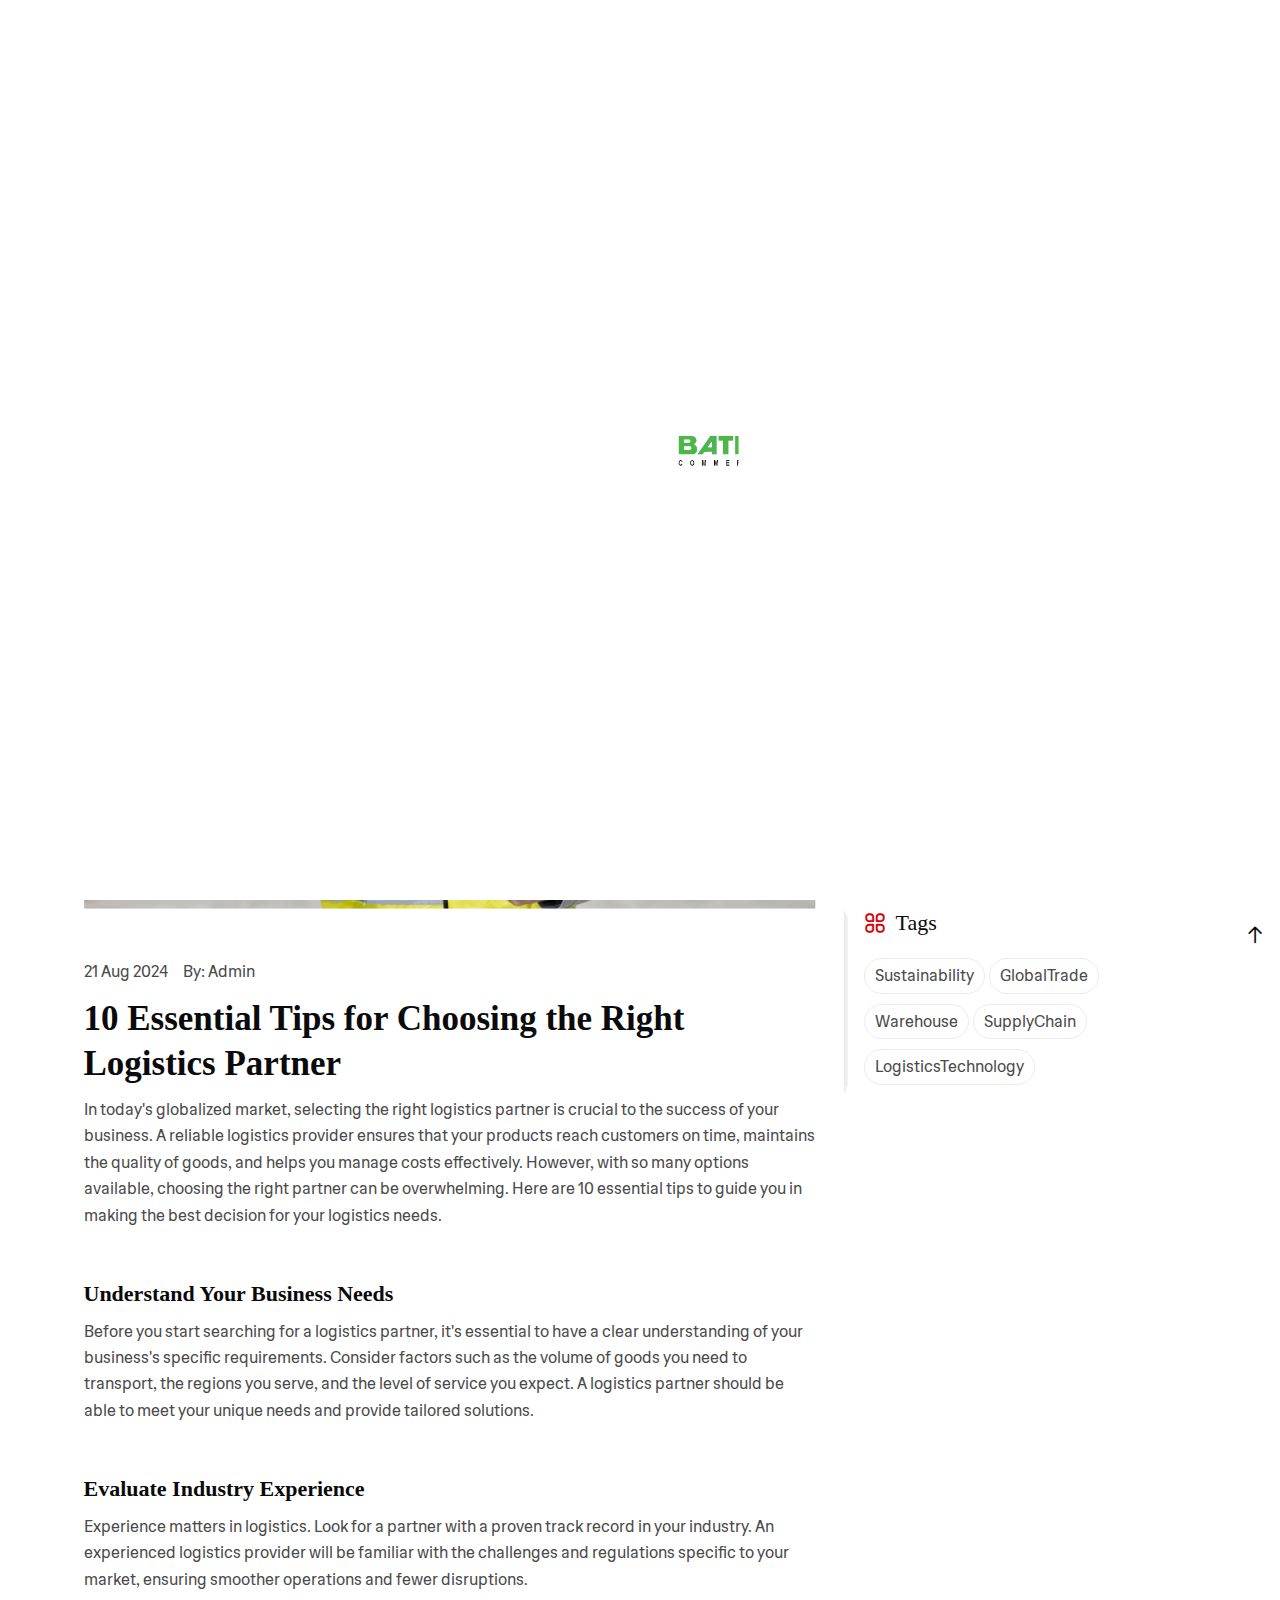
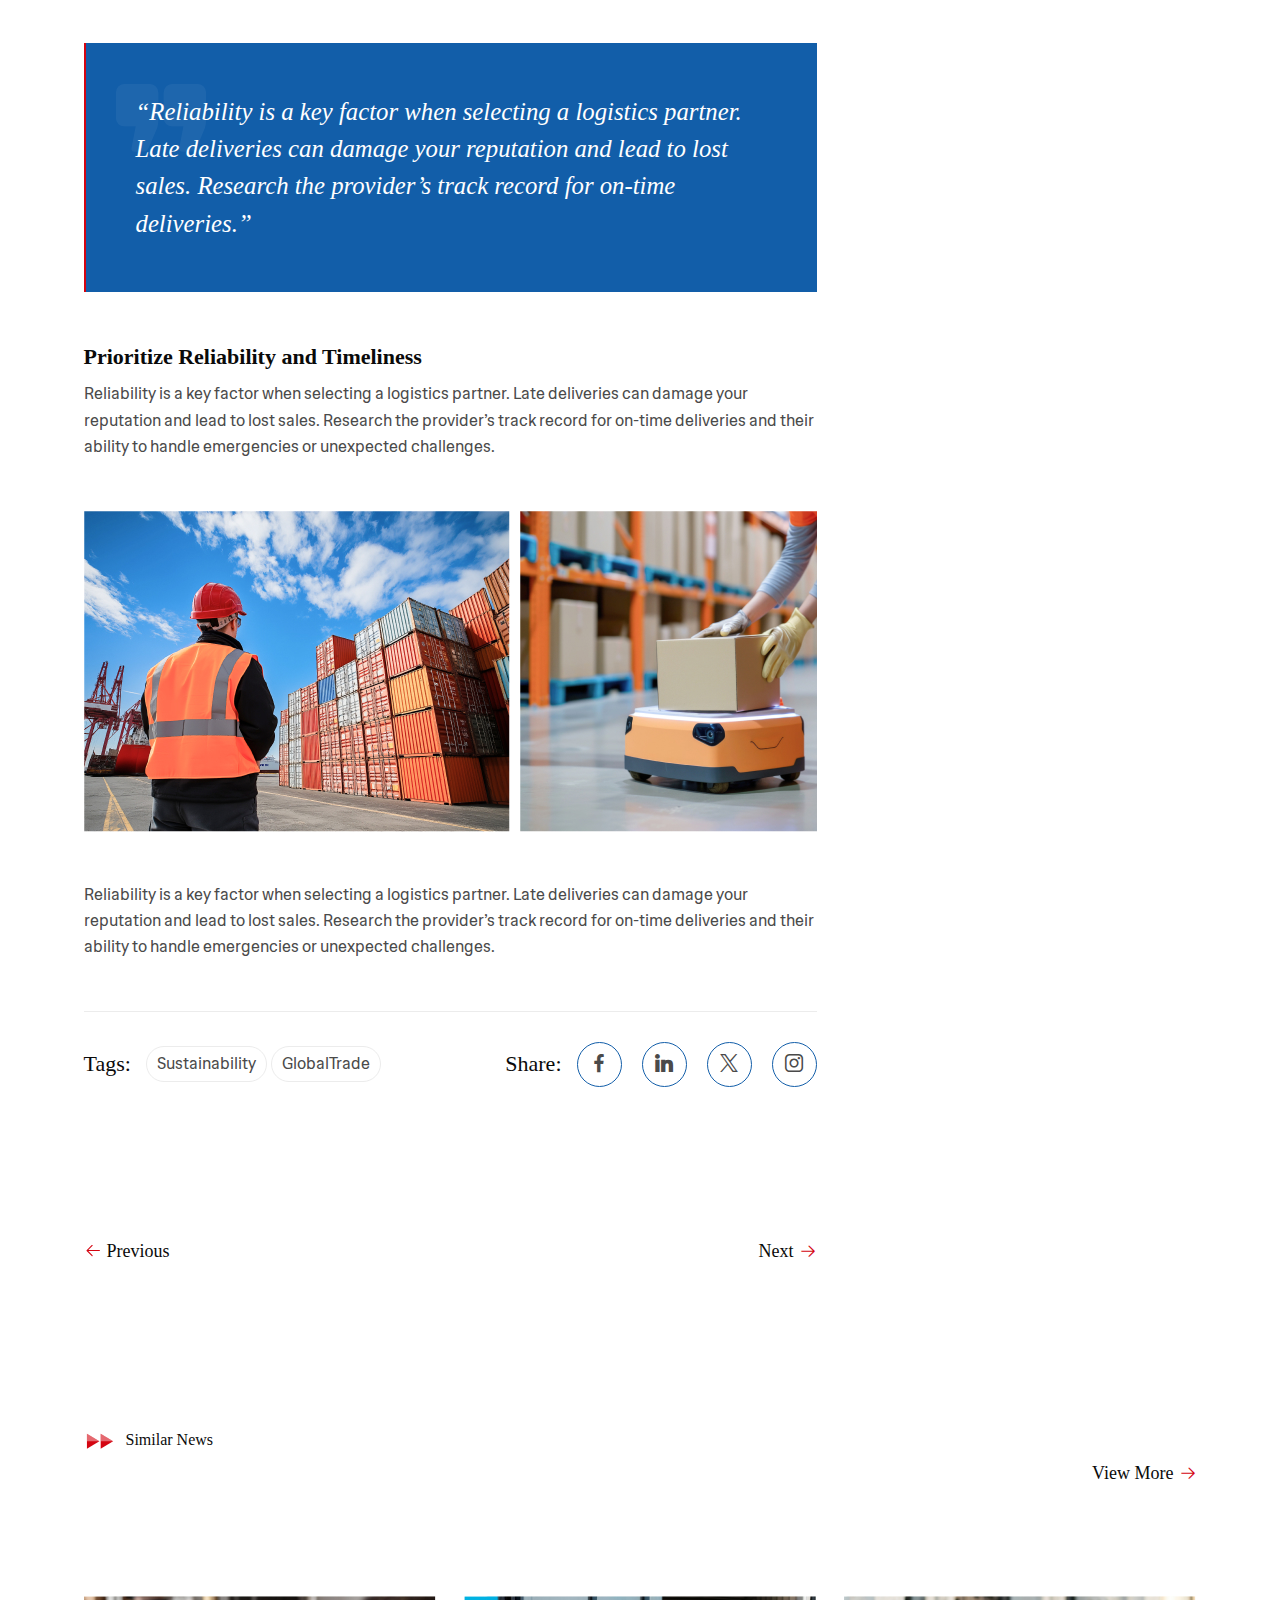
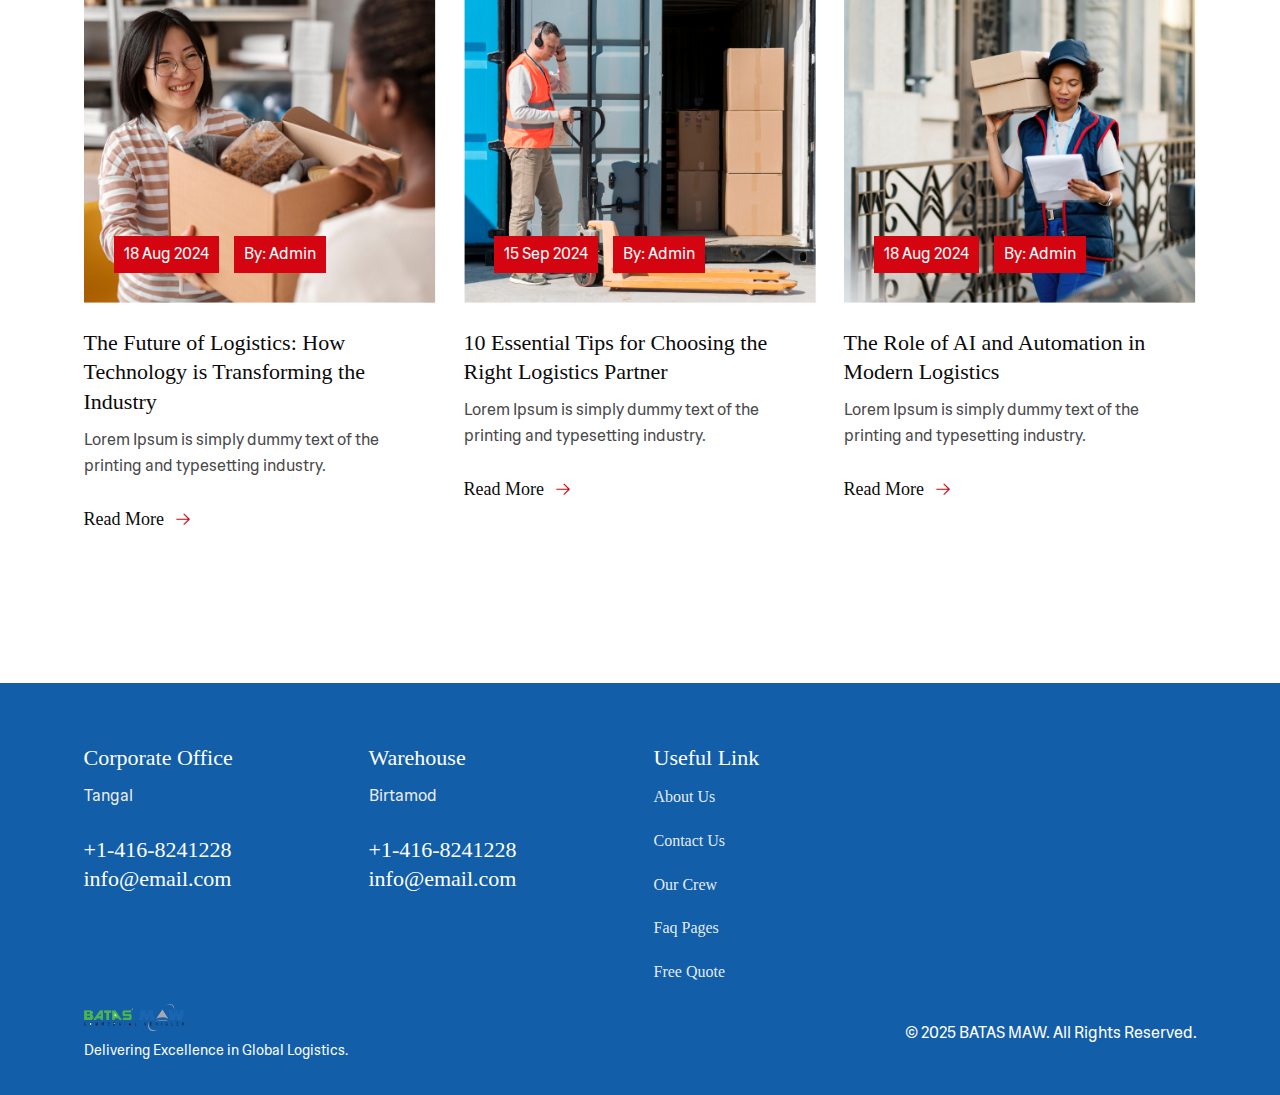
==== blog-details.html @ 403139d4 "layout" ====
<!DOCTYPE html>
<html class="no-js" lang="en">


<!-- Mirrored from logihub.vercel.app/blog-details.html by HTTrack Website Copier/3.x [XR&CO'2014], Wed, 29 Jan 2025 05:48:47 GMT -->
<!-- Added by HTTrack --><meta http-equiv="content-type" content="text/html;charset=utf-8" /><!-- /Added by HTTrack -->
<head>
  <!-- Meta Tags -->
  <meta charset="utf-8" />
  <meta http-equiv="x-ua-compatible" content="ie=edge" />
  <meta name="viewport" content="width=device-width, initial-scale=1" />
  <meta name="author" content="Thememarch" />
  <!-- Favicon Icon -->
  <link rel="icon" href="assets/img/favicon.svg" />
  <!-- Site Title -->
  <title>LogiHub - Logistic & Transportation</title>
  <link rel="stylesheet" href="assets/css/plugins/bootstrap.min.css" />
  <link rel="stylesheet" href="assets/css/plugins/swiper.min.css" />
  <link rel="stylesheet" type="text/css" href="assets/fonts/flaticon.css" />
  <link rel="stylesheet" href="assets/css/style.css" />
</head>

<body>
  <!-- Start Preloader -->
  <div id="logi-preloader">
    <div id="cs-logi-preloader" class="cs-logi-preloader">
      <div class="reveal-img-wrap">
        <div class="preloader-img-inner">
          <img src="assets/img/logo_batas.png" alt="LogiHub">
        </div>
      </div>
     </div>
  </div>
  <!-- End Preloader -->
 <!-- Start Header Section -->
 <header class="cs_site_header cs-header-with-bg cs_style1 cs_sticky_header">
  <!-- Header Topbar Start -->

  <!-- End Topbar -->

  <!-- Start Main Header Area -->
  <div class="cs_main_header">
    <div class="container-fluid">
      <div class="cs_main_header_in">
        <!-- Start Main Header Left Area -->
        <div class="cs_main_header_left">
          <div class="cs-logi-header-logo">
            <a class="cs_site_branding" href="index.html">
              <img src="assets/img/logo_batas.png" alt="Logo" />
            </a>
          </div>
        </div>
        <!-- End Main Header Left Area -->

        <!-- Start Main Header Middle Area -->
        <div class="cs-logi-header-middle">
          <div class="cs_nav cs_medium">
            <ul class="cs_nav_list">
              <li class="menu">
                <a href="index.html" class="cs-text_b_line"><span>Home</span></a>
              </li>
              <li class="menu">
                <a href="/product.html" class="cs-text_b_line"><span>Product</span></a>
              </li>
              <li>
                <a href="/blog-details.html" class="cs-text_b_line"><span>Page</span></a>
              </li>
            </ul>
          </div>
        </div>
        <!-- End Main Header Middle Area -->

        <!-- Start Main Header Right Area -->
        <div class="cs_main_header_right">
          <div class="cs-header-additional-item">
            <img height="80px" width="80px"  src="assets/img/eicher.png" alt="Logo" />
          </div>
        </div>
        <!-- End Main Header Right Area -->
      </div>
    </div>
  </div>
  <!-- End Main Header Area -->

  <!-- Header Email Phone -->

  <!-- Header Email Phone -->
</header>
<!-- End Header Section -->

<!-- Start Sidebar -->
<div class="cs_side_header">
  <button class="cs_close"></button>
  <div class="cs_side_header_overlay"></div>
  <div class="cs_side_header_in">
    <div class="cs-sidebar-about-brand">
      <a class="cs_site_branding" href="index.html">
        <img src="assets/img/logo_black_text.png" alt="Logo" />
      </a>
      <p>
        Contrary to popular belief, Lorem Ipsum is not simply random text.
      </p>
    </div>
    <div class="cs-sidebar-middle-area">
      <p>612-7 Roanoke Rd, Toronto, ON M3A 1E3, Canada</p>
      <div class="cs-sidebar-emai-phone">
        <a href="#" class="cs-text-style-h6">+1-416-8241228</a>
        <a href="#" class="cs-text-style-h6">info@email.com</a>
      </div>
      <div class="cs-common-icon-style cs-sidebar-social">
        <ul>
          <li>
            <a href="#">
              <i class="flaticon-facebook-app-symbol"></i>
            </a>
          </li>
          <li>
            <a href="#">
              <i class="flaticon-linkedin-big-logo"></i>
            </a>
          </li>
          <li>
            <a href="#">
              <i class="flaticon-twitter"></i>
            </a>
          </li>
          <li>
            <a href="#">
              <i class="flaticon-instagram"></i>
            </a>
          </li>
        </ul>
      </div>
    </div>
    <div class="cs-sidebar-bottom-area">
      <form class="cs-logi-newsletter">
        <input class="cs-newsletter-email" type="email" placeholder="Enter Your Email Address" required />
        <button class="cs-newsletter-btn svg-left-to-right-animation-wrap" type="submit">
          Subscribe
          <span class="svg-left-to-right-animation">
            <i class="flaticon-right-arrow"></i>
            <i class="flaticon-right-arrow"></i>
          </span>
        </button>
      </form>
    </div>
  </div>
</div>
<!-- End Sidebar -->
  <!-- Start Sidebar -->
  <div class="cs_side_header">
    <button class="cs_close"></button>
    <div class="cs_side_header_overlay"></div>
    <div class="cs_side_header_in">
      <div class="cs-sidebar-about-brand">
        <a class="cs_site_branding" href="index.html">
          <img src="assets/img/logo_black_text.png" alt="Logo" />
        </a>
        <p>
          Contrary to popular belief, Lorem Ipsum is not simply random text.
        </p>
      </div>
      <div class="cs-sidebar-middle-area">
        <p>612-7 Roanoke Rd, Toronto, ON M3A 1E3, Canada</p>
        <div class="cs-sidebar-emai-phone">
          <a href="#" class="cs-text-style-h6">+1-416-8241228</a>
          <a href="#" class="cs-text-style-h6">info@email.com</a>
        </div>
        <div class="cs-common-icon-style cs-sidebar-social">
          <ul>
            <li>
              <a href="#">
                <i class="flaticon-facebook-app-symbol"></i>
              </a>
            </li>
            <li>
              <a href="#">
                <i class="flaticon-linkedin-big-logo"></i>
              </a>
            </li>
            <li>
              <a href="#">
                <i class="flaticon-twitter"></i>
              </a>
            </li>
            <li>
              <a href="#">
                <i class="flaticon-instagram"></i>
              </a>
            </li>
          </ul>
        </div>
      </div>
      <div class="cs-sidebar-bottom-area">
        <form class="cs-logi-newsletter">
          <input class="cs-newsletter-email" type="email" placeholder="Enter Your Email Address" required />
          <button class="cs-newsletter-btn svg-left-to-right-animation-wrap" type="submit">
            Subscribe
            <span class="svg-left-to-right-animation">
              <i class="flaticon-right-arrow"></i>
              <i class="flaticon-right-arrow"></i>
            </span>
          </button>
        </form>
      </div>
    </div>
  </div>
  <!-- End Sidebar -->

  <!-- Start Common BreadCrumb -->
  <section>
    <div class="cs-braidcrumb-wrap img-scroll-object-zoom" data-src="assets/img/logi-breadcrumb-main1.jpg"
    style="height: 300px; margin-top: 0%;">
      <div class="container">
        <div class="row cs_center">
          <div class="cs-bread-page-title-area">
            <div class="cs-page-title-in">
              <div class="cs-bread-cap">
                <svg width="33" height="19" viewBox="0 0 33 19" fill="none" xmlns="http://www.w3.org/2000/svg">
                  <g clip-path="url(#clip0_4589_11874)">
                    <path d="M0.931641 18.682L15.7481 9.72777L0.931641 0.773499V18.682Z" fill="#D40511" />
                    <path opacity="0.4" d="M0.931641 9.72777H15.7481L0.931641 0.773499V9.72777Z" fill="white" />
                    <path d="M17.25 18.6821L32.0664 9.72783L17.25 0.77356V18.6821Z" fill="#D40511" />
                    <path opacity="0.4" d="M17.25 9.72783H32.0664L17.25 0.77356V9.72783Z" fill="white" />
                  </g>
                  <defs>
                    <clipPath id="clip0_4589_11874">
                      <rect width="31.1351" height="18" fill="white" transform="translate(0.931641 0.727783)" />
                    </clipPath>
                  </defs>
                </svg>
                <span>Blog Details</span>
              </div>
              <div class="cs-page-title">
                <h2 class="cs_white_color">Blog Single Page</h2>
              </div>
            </div>
          </div>
          <div class="breadcrumb">
            <ul class="cs_mp0">
              <li>
                <a href="index.html" class="cs-text_b_line"><span>Home</span></a>
              </li>
              <li>.</li>
              <li>Blog Single</li>
            </ul>
          </div>
        </div>
      </div>
    </div>
  </section>
  <!-- End Common BreadCrumb -->

  <div class="cs-section-height"></div>
  <!-- Section to Section Gap -->

  <!-- Start Blog -->
  <section>
    <div class="cs-blog-single-page cs-page-single-wrap">
      <div class="cs-blog-single-page-in cs-page-single-wrap-in">
        <!-- Content Area -->
        <div class="container">
          <div id="StickySection" class="row for-bs">
            <div class="col-lg-8 row">
              <div id="scrollElements">
                <div class="cs-page-single-content-wrap">
                  <div class="cs-page-content-in">
                    <img src="assets/img/blog/blog-single-main-img.jpg" alt="LogiHub" />

                    <div class="cs-single-content-gap"></div>

                    <div class="cs-single-blog-info">
                      <p>21 Aug 2024</p>
                      <p>By: Admin</p>
                    </div>

                    <h4>
                      10 Essential Tips for Choosing the Right Logistics
                      Partner
                    </h4>
                    <p>
                      In today's globalized market, selecting the right
                      logistics partner is crucial to the success of your
                      business. A reliable logistics provider ensures that
                      your products reach customers on time, maintains the
                      quality of goods, and helps you manage costs
                      effectively. However, with so many options available,
                      choosing the right partner can be overwhelming. Here are
                      10 essential tips to guide you in making the best
                      decision for your logistics needs.
                    </p>
                    <div class="cs-single-content-gap"></div>

                    <h6>Understand Your Business Needs</h6>
                    <p>
                      Before you start searching for a logistics partner, it's
                      essential to have a clear understanding of your
                      business's specific requirements. Consider factors such
                      as the volume of goods you need to transport, the
                      regions you serve, and the level of service you expect.
                      A logistics partner should be able to meet your unique
                      needs and provide tailored solutions.
                    </p>
                    <div class="cs-single-content-gap"></div>
                    <h6>Evaluate Industry Experience</h6>
                    <p>
                      Experience matters in logistics. Look for a partner with
                      a proven track record in your industry. An experienced
                      logistics provider will be familiar with the challenges
                      and regulations specific to your market, ensuring
                      smoother operations and fewer disruptions.
                    </p>
                    <div class="cs-single-content-gap"></div>

                    <div class="cs-quote-card-wrap cs-quote-dark">
                      <div class="cs-quote-in">
                        <i class="flaticon-quotation"></i>
                        <div class="cs-quote-text">
                          <p>
                            “Reliability is a key factor when selecting a
                            logistics partner. Late deliveries can damage your
                            reputation and lead to lost sales. Research the
                            provider’s track record for on-time deliveries.”
                          </p>
                        </div>
                      </div>
                    </div>

                    <div class="cs-single-content-gap"></div>

                    <h6>Prioritize Reliability and Timeliness</h6>
                    <p>
                      Reliability is a key factor when selecting a logistics
                      partner. Late deliveries can damage your reputation and
                      lead to lost sales. Research the provider’s track record
                      for on-time deliveries and their ability to handle
                      emergencies or unexpected challenges.
                    </p>

                    <div class="cs-single-content-gap"></div>

                    <div class="cs-single-page-couple-img">
                      <img src="assets/img/blog/blog-details-img.jpg" alt="LogiHub" />
                      <img src="assets/img/blog/blog-details-img2.jpg" alt="LogiHub" />
                    </div>

                    <div class="cs-single-content-gap"></div>
                    <p>
                      Reliability is a key factor when selecting a logistics
                      partner. Late deliveries can damage your reputation and
                      lead to lost sales. Research the provider’s track record
                      for on-time deliveries and their ability to handle
                      emergencies or unexpected challenges.
                    </p>

                    <div class="cs-single-content-gap"></div>

                    <div class="cs-border-blog-single"></div>

                    <div class="cs-blog-tag-social">
                      <div class="cs-blog-tag-single">
                        <span class="cs-text-style-h6 cs-color-black">Tags:</span>
                        <div class="cs-tag-items-wrap">
                          <ul>
                            <li><a href="#">Sustainability</a></li>
                            <li><a href="#">GlobalTrade</a></li>
                          </ul>
                        </div>
                      </div>

                      <div class="cs-social-common cs-blog-share">
                        <span class="cs-text-style-h6 cs-color-black">Share:</span>
                        <ul>
                          <li>
                            <a href="#">
                              <i class="flaticon-facebook-app-symbol"></i>
                            </a>
                          </li>
                          <li>
                            <a href="#">
                              <i class="flaticon-linkedin-big-logo"></i>
                            </a>
                          </li>
                          <li>
                            <a href="#">
                              <i class="flaticon-twitter"></i>
                            </a>
                          </li>
                          <li>
                            <a href="#">
                              <i class="flaticon-instagram"></i>
                            </a>
                          </li>
                        </ul>
                      </div>
                    </div>

                    <div class="cs-section-height-half"></div>

                    

                    <div class="cs-section-height-half"></div>
                    <div class="cs-couple-btn-wrap">
                      <a href="#" class="cs-text_b_line arrow-rotate-left"><i
                          class="flaticon-right-arrow"></i><span>Previous</span>
                      </a>
                      <a href="#" class="cs-text_b_line"><span>Next</span>
                        <i class="flaticon-right-arrow"></i>
                      </a>
                    </div>
                  </div>
                </div>
              </div>
            </div>

            <div class="col-lg-4">
              <div id="StickyElements">
                <div class="cs-single-widget-wrap">
                  <div class="cs-widget-in">
                    <div class="cs-widget-item">
                      <div class="cs-search-widget">
                        <div class="cs-search-content">
                          <input type="text" placeholder="Search here..." />
                          <div class="cs-icon-search">
                            <i class="flaticon-magnifying-glass"></i>
                          </div>
                        </div>
                      </div>
                    </div>
                    <div class="cs-widget-item cs-widget-leftborder">
                      <div class="cs-single-link">
                        <div class="cs-widget-title">
                          <i class="flaticon-menu"></i>
                          <h6>Category</h6>
                        </div>
                        <div class="cs-link-list">
                          <ul>
                            <li class="cs-text_b_line"><a href="#"><span>Supply Chain Management</span></a></li>
                            <li class="cs-text_b_line"><a href="#"><span>Transportation and Shipping</span></a></li>
                            <li class="cs-text_b_line"><a href="#"><span>Technology in Logistics</span></a></li>
                            <li class="cs-text_b_line"><a href="#"><span>Logistics Solutions</span></a></li>
                            <li class="cs-text_b_line"><a href="#"><span>Warehousing and Distribution</span></a></li>
                            <li class="cs-text_b_line"><a href="#"><span>Regulations and Compliance</span></a></li>
                          </ul>
                        </div>
                      </div>
                    </div>
                    <div class="cs-widget-item cs-widget-leftborder">
                      <div class="cs-blog-tag">
                        <div class="cs-widget-title">
                          <i class="flaticon-menu"></i>
                          <h6>Tags</h6>
                        </div>
                        <div class="cs-tag-items-wrap">
                          <ul>
                            <li><a href="#">Sustainability</a></li>
                            <li><a href="#">GlobalTrade</a></li>
                            <li><a href="#">Warehouse</a></li>
                            <li><a href="#">SupplyChain</a></li>
                            <li><a href="#">LogisticsTechnology</a></li>
                          </ul>
                        </div>
                      </div>
                    </div>
                  </div>
                </div>
              </div>
            </div>
          </div>
        </div>
        <!-- End Content Area -->
      </div>
    </div>
  </section>
  <!-- End Blog Details-->

  <div class="cs-section-height"></div>
  <!-- Section to Section Gap -->

  <!-- Start Blog Similar -->
  <section>
    <div class="cs-blog-section-wrapper blog-style-1">
      <div class="cs-blog-content-container">
        <!-- Title Area -->
        <div class="container">
          <div class="cs-section-title-left-right sec-title-style-1">
            <div class="cs-title-left-area">
              <div class="cs-sec-caption">
                <div class="cs-cap-icon">
                  <svg width="32" height="19" viewBox="0 0 32 19" fill="none" xmlns="http://www.w3.org/2000/svg">
                    <g clip-path="url(#clip0_4589_150)">
                      <path d="M0.467773 18.6986L15.2842 9.74431L0.467773 0.790039V18.6986Z" fill="#D40511" />
                      <path opacity="0.4" d="M0.467773 9.74431H15.2842L0.467773 0.790039V9.74431Z" fill="white" />
                      <path d="M16.7865 18.6986L31.6029 9.74431L16.7865 0.790039V18.6986Z" fill="#D40511" />
                      <path opacity="0.4" d="M16.7865 9.74431H31.6029L16.7865 0.790039V9.74431Z" fill="white" />
                    </g>
                    <defs>
                      <clipPath>
                        <rect width="31.1351" height="18" fill="white" transform="translate(0.467773 0.744141)" />
                      </clipPath>
                    </defs>
                  </svg>
                </div>
                <div class="cs-cap-text">
                  <p>Similar News</p>
                </div>
              </div>
              <div class="cs-sec-title">
                <h2 class="logi-splite">Similar News May Help You</h2>
              </div>
            </div>
            <div class="cs-title-right-area">
              <div class="cs-blog-btn">
                <a href="blog.html" class="cs-text_b_line"><span>View More</span>
                  <i class="flaticon-right-arrow"></i>
                </a>
              </div>
            </div>
          </div>
        </div>
        <!-- End Title Area -->

        <div class="cs-sec-title-height"></div>

        <!-- Content Area -->
        <div class="container">
          <div class="row cs-blog-items-container similar-post">
            <div class="col-lg-4 col-md-6">
              <div class="cs-blog-item">
                <div class="cs-blog-img-area">
                  <div class="cs-blog-img no-clip-img">
                    <div class="cs-img-anim-wrap">
                      <div class="cs-img-anim-img">
                        <a href="blog-details-nosidebar.html" class="cs-img-anim-img-in">
                          <img src="assets/img/blog/blog-img-square1.jpg" alt="blog" />
                          <img src="assets/img/blog/blog-img-square1.jpg" alt="blog" />
                        </a>
                      </div>
                    </div>
                  </div>
                  <div class="cs-blog-meta">
                    <div class="cs-blog-date">
                      <p>18 Aug 2024</p>
                    </div>
                    <div class="cs-blog-author-meta">
                      <p>By: Admin</p>
                    </div>
                  </div>
                </div>
                <div class="cs-blog-content">
                  <div class="cs-blog-title">
                    <a href="blog-details-nosidebar.html">
                      <h6>
                        The Future of Logistics: How Technology is
                        Transforming the Industry
                      </h6>
                    </a>
                  </div>
                  <div class="cs-blog-excerpt-text">
                    <p>
                      Lorem Ipsum is simply dummy text of the printing and
                      typesetting industry.
                    </p>
                  </div>
                  <div class="cs-blog-btn">
                    <a href="blog-details-nosidebar.html" class="cs-text_b_line"><span>Read More</span>
                      <i class="flaticon-right-arrow"></i>
                    </a>
                  </div>
                </div>
              </div>
            </div>
            <div class="col-lg-4 col-md-6">
              <div class="cs-blog-item">
                <div class="cs-blog-img-area">
                  <div class="cs-blog-img no-clip-img">
                    <div class="cs-img-anim-wrap">
                      <div class="cs-img-anim-img">
                        <a href="blog-details-nosidebar.html" class="cs-img-anim-img-in">
                          <img src="assets/img/blog/blog-img-square2.jpg" alt="blog" />
                          <img src="assets/img/blog/blog-img-square2.jpg" alt="blog" />
                        </a>
                      </div>
                    </div>
                  </div>
                  <div class="cs-blog-meta">
                    <div class="cs-blog-date">
                      <p>15 Sep 2024</p>
                    </div>
                    <div class="cs-blog-author-meta">
                      <p>By: Admin</p>
                    </div>
                  </div>
                </div>
                <div class="cs-blog-content">
                  <div class="cs-blog-title">
                    <a href="blog-details-nosidebar.html">
                      <h6>
                        10 Essential Tips for Choosing the Right Logistics
                        Partner
                      </h6>
                    </a>
                  </div>
                  <div class="cs-blog-excerpt-text">
                    <p>
                      Lorem Ipsum is simply dummy text of the printing and
                      typesetting industry.
                    </p>
                  </div>
                  <div class="cs-blog-btn">
                    <a href="blog-details-nosidebar.html" class="cs-text_b_line"><span>Read More</span>
                      <i class="flaticon-right-arrow"></i>
                    </a>
                  </div>
                </div>
              </div>
            </div>
            <div class="col-lg-4 col-md-6">
              <div class="cs-blog-item">
                <div class="cs-blog-img-area">
                  <div class="cs-blog-img no-clip-img">
                    <div class="cs-img-anim-wrap">
                      <div class="cs-img-anim-img">
                        <a href="blog-details-nosidebar.html" class="cs-img-anim-img-in">
                          <img src="assets/img/blog/blog-img-square3.jpg" alt="blog" />
                          <img src="assets/img/blog/blog-img-square3.jpg" alt="blog" />
                        </a>
                      </div>
                    </div>
                  </div>
                  <div class="cs-blog-meta">
                    <div class="cs-blog-date">
                      <p>18 Aug 2024</p>
                    </div>
                    <div class="cs-blog-author-meta">
                      <p>By: Admin</p>
                    </div>
                  </div>
                </div>
                <div class="cs-blog-content">
                  <div class="cs-blog-title">
                    <a href="blog-details-nosidebar.html">
                      <h6>
                        The Role of AI and Automation in Modern Logistics
                      </h6>
                    </a>
                  </div>
                  <div class="cs-blog-excerpt-text">
                    <p>
                      Lorem Ipsum is simply dummy text of the printing and
                      typesetting industry.
                    </p>
                  </div>
                  <div class="cs-blog-btn">
                    <a href="blog-details-nosidebar.html" class="cs-text_b_line"><span>Read More</span>
                      <i class="flaticon-right-arrow"></i>
                    </a>
                  </div>
                </div>
              </div>
            </div>
          </div>
        </div>
        <!-- End Content Area -->
      </div>
    </div>
  </section>
  <!-- Start Blog Similar -->

  <div class="cs-section-height"></div>
  <!-- Section to Section Gap -->

  <!-- Start Footer -->
  <footer>
    <div class="cs-logi-footer-container">
      <div class="cs-logi-footer-content">
        <div class="container">
          <div class="row">
            <div class="col-lg-3 col-md-6">
              <div class="cs-logi-cor-office cs-footer-widget">
                <div class="cs-footer-widget-title">
                  <h6>Corporate Office</h6>
                </div>
                <p class="cs-max-width-200">
                  Tangal
                </p>
                <div class="cs-logi-emai-phone">
                  <a href="#" class="cs-text-style-h6">+1-416-8241228</a>
                  <a href="#" class="cs-text-style-h6">info@email.com</a>
                </div>
              </div>
            </div>
            <div class="col-lg-3 col-md-6">
              <div class="cs-logi-cor-office cs-footer-widget">
                <div class="cs-footer-widget-title">
                  <h6>Warehouse </h6>
                </div>
                <p class="cs-max-width-200">
                  Birtamod
                </p>
                <div class="cs-logi-emai-phone">
                  <a href="#" class="cs-text-style-h6">+1-416-8241228</a>
                  <a href="#" class="cs-text-style-h6">info@email.com</a>
                </div>
              </div>
            </div>
            <div class="col-lg-2 col-md-5">
              <div class="cs-footer-widget">
                <div class="cs-footer-widget-title">
                  <h6>Useful Link</h6>
                </div>
                <div class="cs-logi-footer-useful-link">
                  <ul>
                    <li><a href="about.html" class="cs-text_b_line"><span>About Us</span></a></li>
                    <li><a href="contact.html" class="cs-text_b_line"><span>Contact Us</span></a></li>
                    <li><a href="team.html" class="cs-text_b_line"><span>Our Crew</span></a></li>
                    <li> <a href="faq.html" class="cs-text_b_line"><span>Faq Pages</span></a></li>
                    <li><a href="contact.html" class="cs-text_b_line"><span>Free Quote</span></a></li>
                  </ul>
                </div>
              </div>
            </div>
            
          </div>
        </div>
      </div>
      <div class="container">
        <div class="cs-logi-copy-area">
          <div class="cs-footer-copy-branding">
            <div class="cs-footer-copy-branding">
              <a href="index.html">
                <img height="100" width="100" src="assets/img/logo_batas.png" alt="LogiHub" />
              </a>
              <span>Delivering Excellence in Global Logistics.</span>
            </div>
          </div>
          <div class="cs-footer-copy-text">
            <p>© 2025 <a href="#">BATAS MAW.</a> All Rights Reserved.</p>
          </div>
        </div>
      </div>
     
    </div>
  </footer>
  <!-- End Footer -->

  <!-- Start Scrollup -->
  <span class="cs_scrollup">
    <i class="flaticon-top"></i>
  </span>
  <!-- End Scrollup -->

  <!-- Script -->
  <script src="assets/js/plugins/jquery-3.7.0.min.js"></script>
  <script src="assets/js/plugins/swiper.min.js"></script>
  <script src="assets/js/plugins/SplitText.min.js"></script>
  <script src="assets/js/plugins/ScrollToPlugin.min.js"></script>
  <script src="assets/js/plugins/ScrollTrigger.min.js"></script>
  <script src="assets/js/plugins/gsap.min.js"></script>
  <script src="assets/js/main.js"></script>
</body>


<!-- Mirrored from logihub.vercel.app/blog-details.html by HTTrack Website Copier/3.x [XR&CO'2014], Wed, 29 Jan 2025 05:48:52 GMT -->
</html>
---- assets/fonts/flaticon.css ----
@font-face {
  font-family: "flaticon";
  src: url("flaticone3ae.woff2?7d4da66f210334deefae0e09eaa93c38") format("woff2"), url("flaticone3ae.woff?7d4da66f210334deefae0e09eaa93c38") format("woff"), url("flaticone3ae.eot?7d4da66f210334deefae0e09eaa93c38#iefix") format("embedded-opentype"), url("flaticone3ae.ttf?7d4da66f210334deefae0e09eaa93c38") format("truetype"), url("flaticone3ae.svg?7d4da66f210334deefae0e09eaa93c38#flaticon") format("svg");
}
i[class^=flaticon-]:before, i[class*=" flaticon-"]:before {
  font-family: flaticon !important;
  font-style: normal;
  font-weight: normal !important;
  font-variant: normal;
  text-transform: none;
  line-height: 1;
  -webkit-font-smoothing: antialiased;
  -moz-osx-font-smoothing: grayscale;
}

.flaticon-viber:before {
  content: "\f101";
}

.flaticon-airplane:before {
  content: "\f102";
}

.flaticon-road-freight:before {
  content: "\f103";
}

.flaticon-ocean-freight:before {
  content: "\f104";
}

.flaticon-verified:before {
  content: "\f105";
}

.flaticon-supply-chain:before {
  content: "\f106";
}

.flaticon-right-arrow:before {
  content: "\f107";
}

.flaticon-shipping:before {
  content: "\f108";
}

.flaticon-magnifying-glass:before {
  content: "\f109";
}

.flaticon-down-arrow:before {
  content: "\f10a";
}

.flaticon-facebook-app-symbol:before {
  content: "\f10b";
}

.flaticon-twitter:before {
  content: "\f10c";
}

.flaticon-linkedin-big-logo:before {
  content: "\f10d";
}

.flaticon-instagram:before {
  content: "\f10e";
}

.flaticon-left-chevron:before {
  content: "\f10f";
}

.flaticon-left-arrow:before {
  content: "\f110";
}

.flaticon-right-chevron:before {
  content: "\f111";
}

.flaticon-up-right-arrow:before {
  content: "\f112";
}

.flaticon-arrow:before {
  content: "\f113";
}

.flaticon-cruise:before {
  content: "\f114";
}

.flaticon-cargo-ship:before {
  content: "\f115";
}

.flaticon-top:before {
  content: "\f116";
}

.flaticon-logistics:before {
  content: "\f117";
}

.flaticon-menu:before {
  content: "\f118";
}

.flaticon-quotation:before {
  content: "\f119";
}

.flaticon-cloud-download:before {
  content: "\f11a";
}/*# sourceMappingURL=flaticon.css.map */
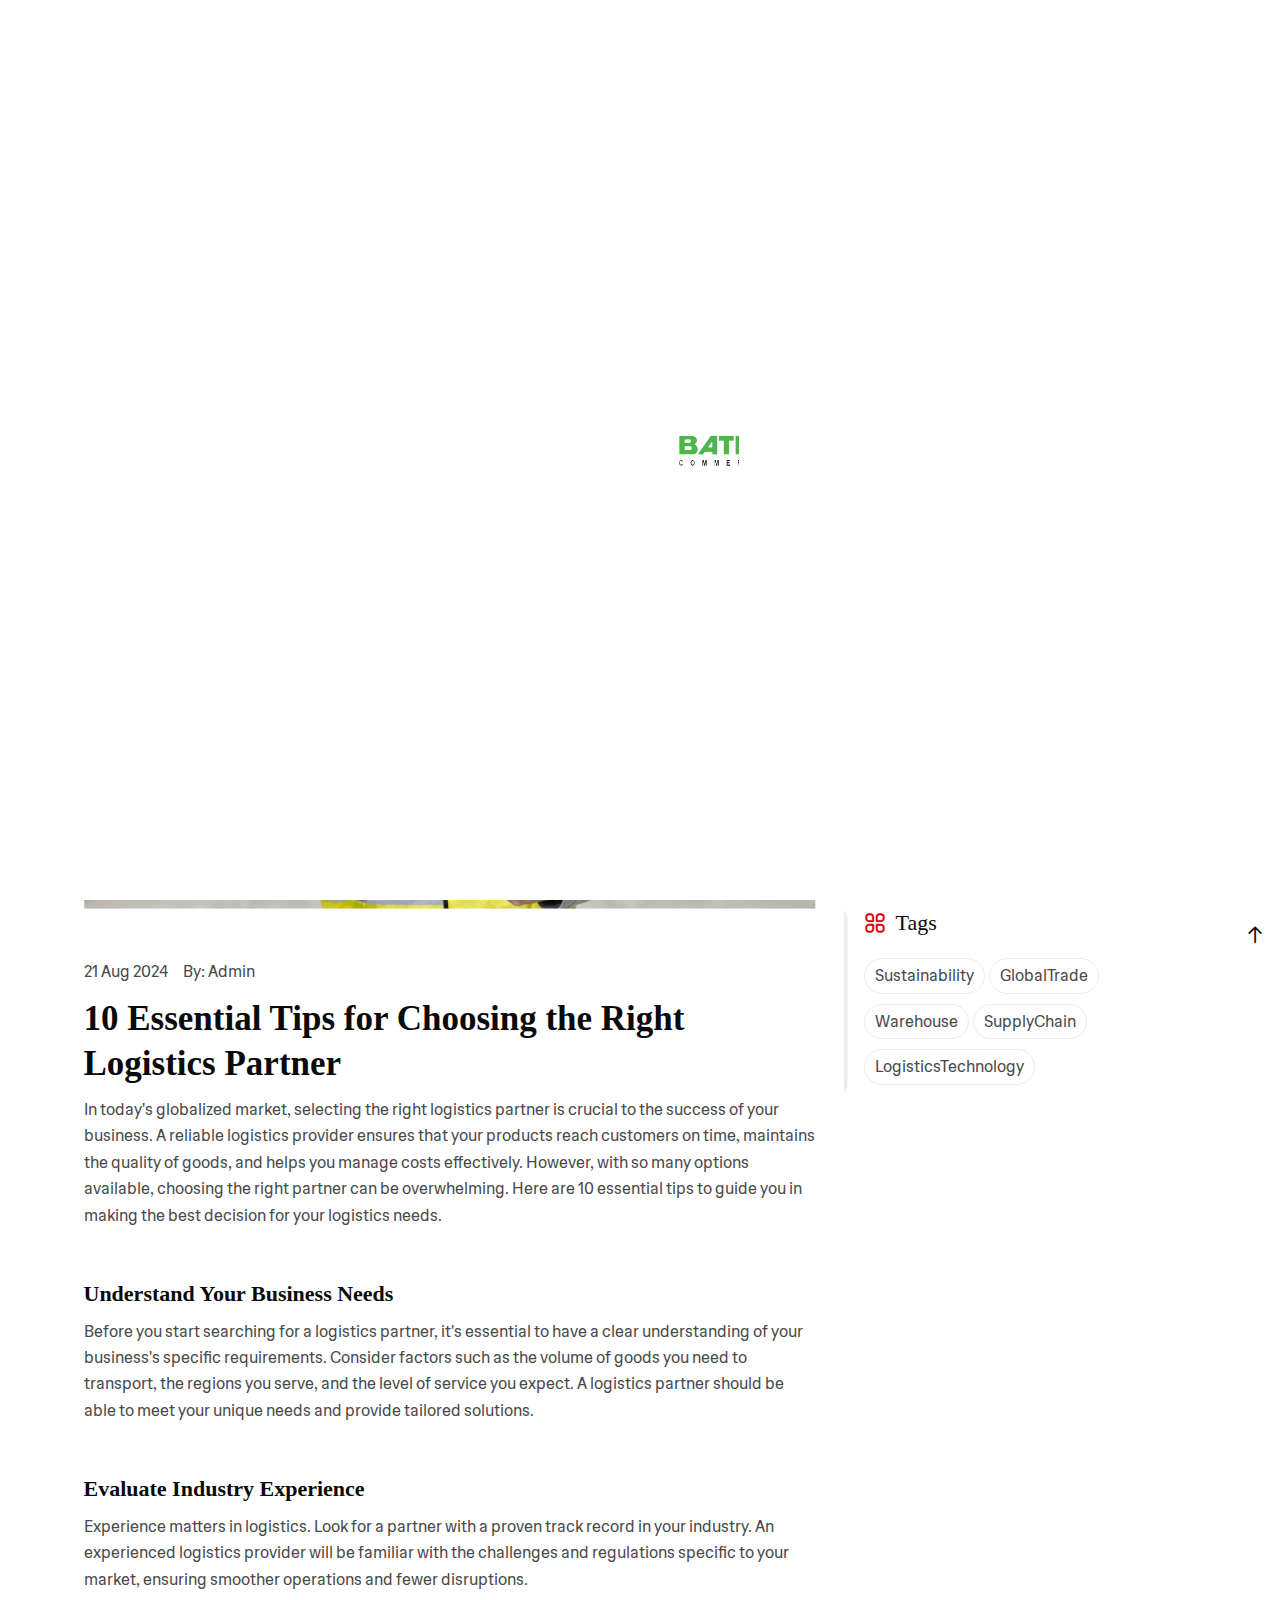
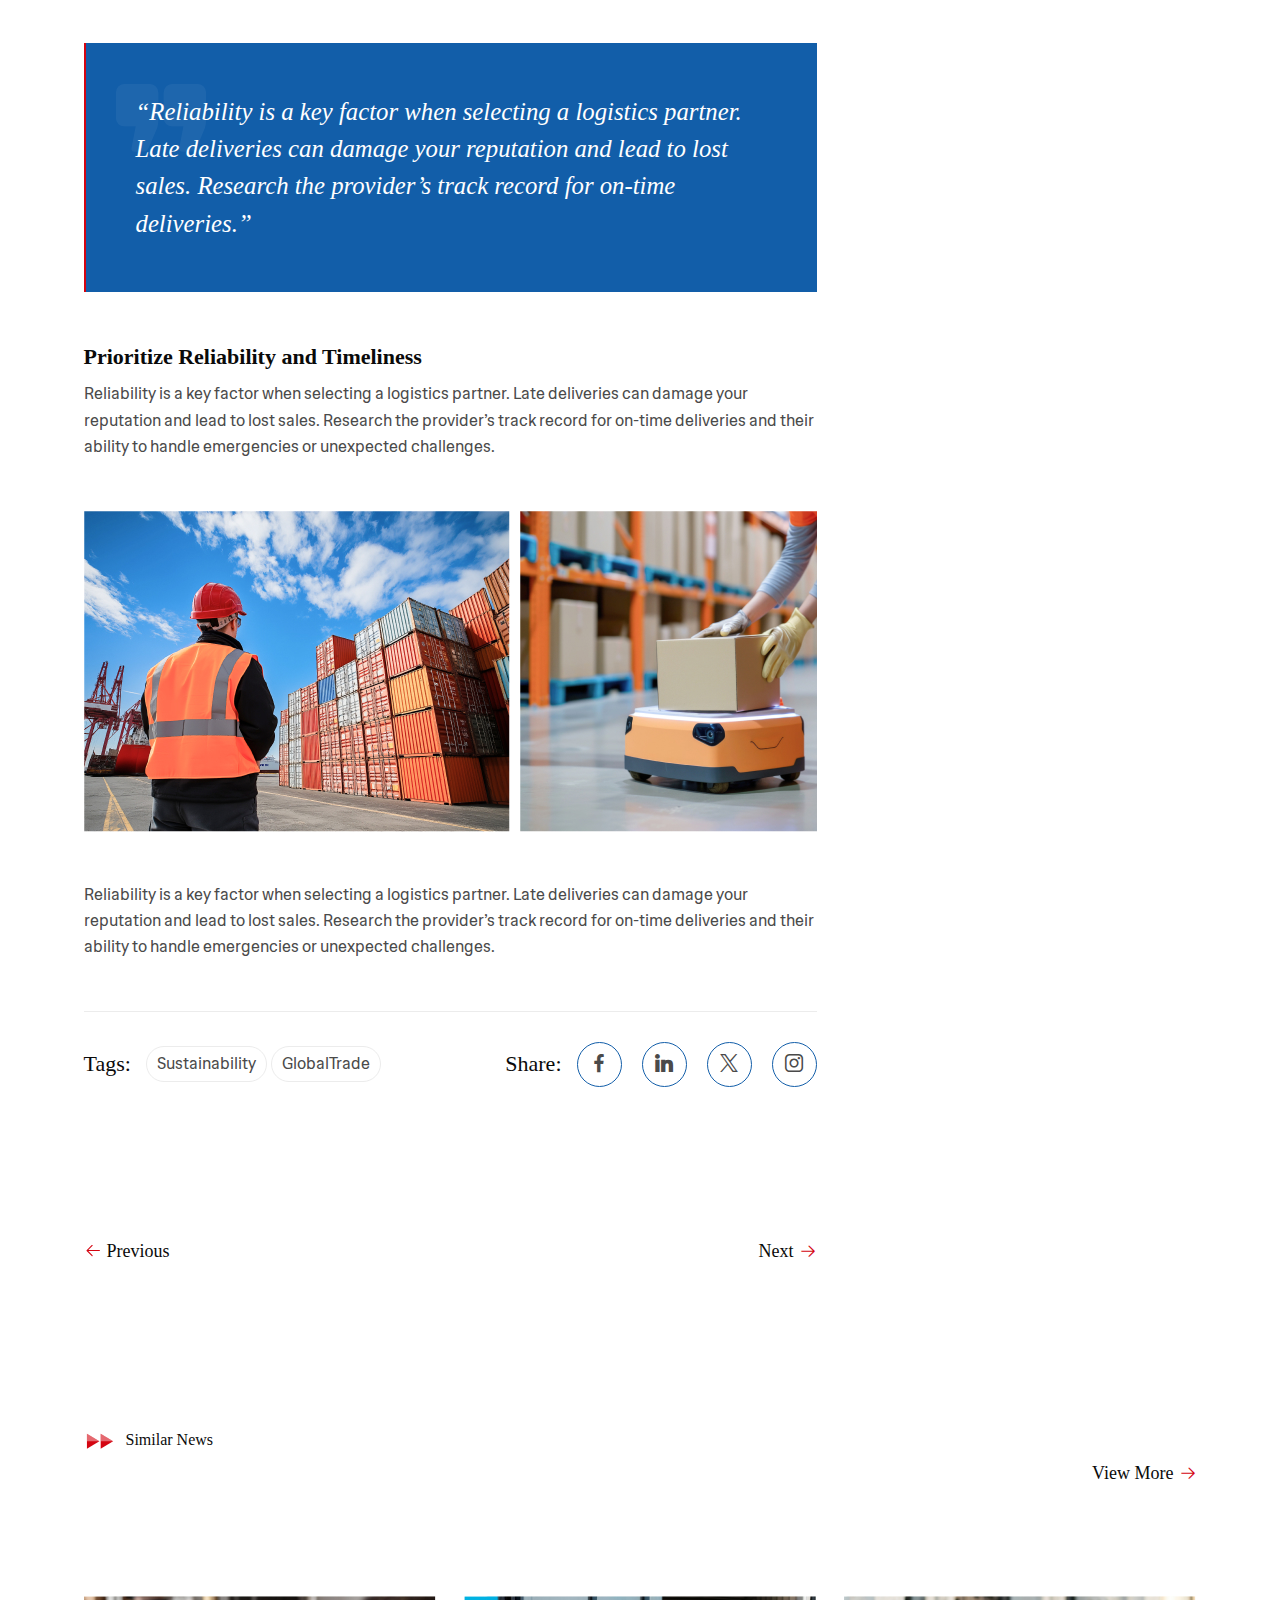
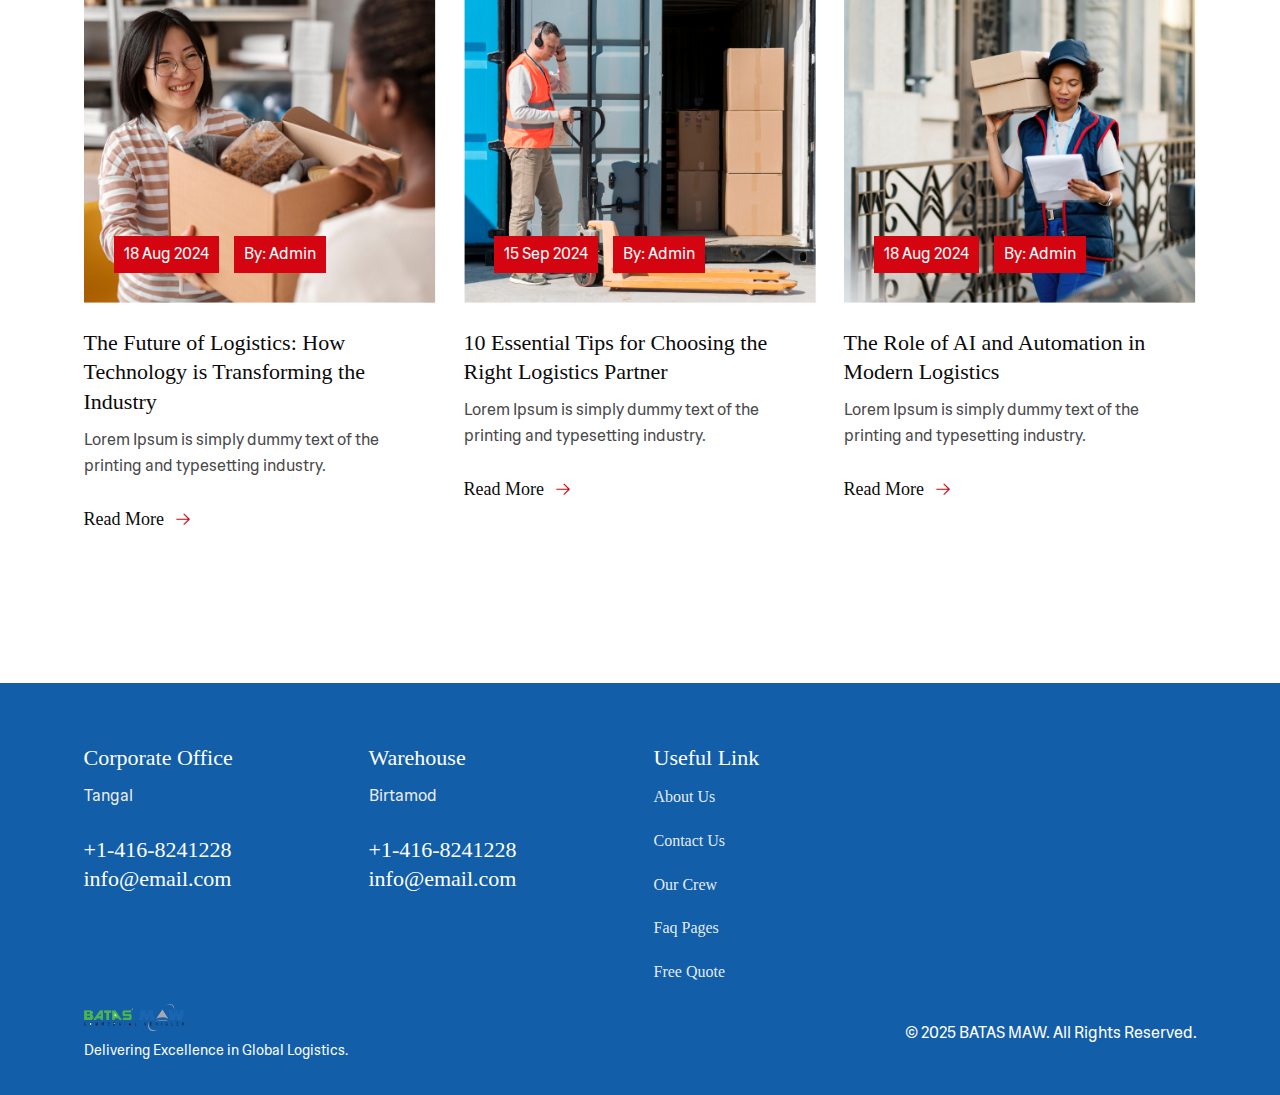
==== commit 5c3085ca: "layout" ====
--- a/blog-details.html
+++ b/blog-details.html
@@ -1,9 +1,6 @@
 <!DOCTYPE html>
 <html class="no-js" lang="en">
 
-
-<!-- Mirrored from logihub.vercel.app/blog-details.html by HTTrack Website Copier/3.x [XR&CO'2014], Wed, 29 Jan 2025 05:48:47 GMT -->
-<!-- Added by HTTrack --><meta http-equiv="content-type" content="text/html;charset=utf-8" /><!-- /Added by HTTrack -->
 <head>
   <!-- Meta Tags -->
   <meta charset="utf-8" />
@@ -761,5 +758,4 @@
 </body>
 
 
-<!-- Mirrored from logihub.vercel.app/blog-details.html by HTTrack Website Copier/3.x [XR&CO'2014], Wed, 29 Jan 2025 05:48:52 GMT -->
 </html>